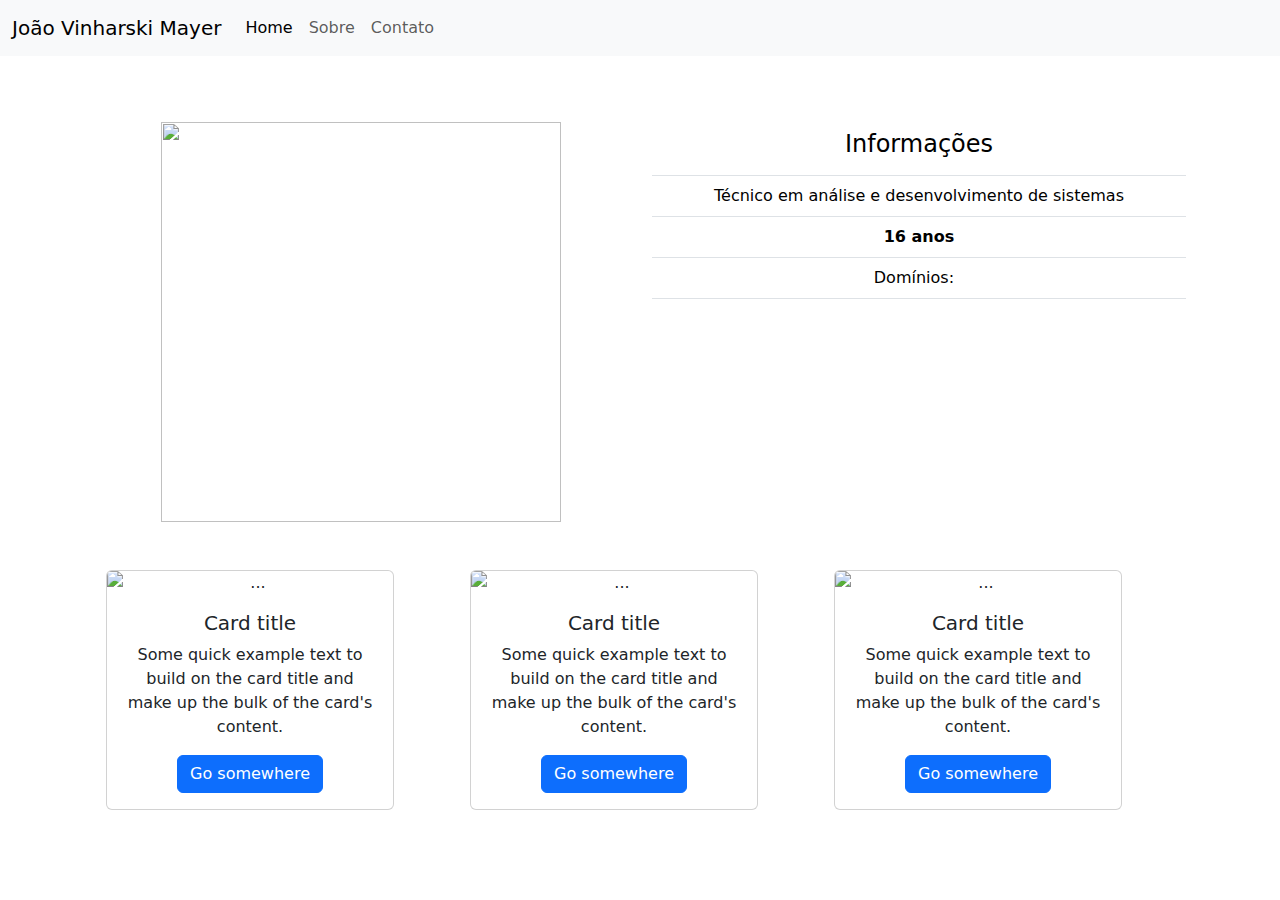
==== index.html @ 06689882 "Add files via upload" ====
<!DOCTYPE html>
<html lang="en">

<head>
    <link rel="stylesheet" href="style.css">
    <link href="https://cdn.jsdelivr.net/npm/bootstrap@5.3.3/dist/css/bootstrap.min.css" rel="stylesheet"
        integrity="sha384-QWTKZyjpPEjISv5WaRU9OFeRpok6YctnYmDr5pNlyT2bRjXh0JMhjY6hW+ALEwIH" crossorigin="anonymous">
    <meta charset="UTF-8">
    <meta name="viewport" content="width=device-width, initial-scale=1.0">
    <title>Curriculo - João Mayer</title>
</head>

<body>
    <header>
        <nav class="navbar navbar-expand-lg bg-body-tertiary">
            <div class="container-fluid">
                <a class="navbar-brand" href="#">João Vinharski Mayer</a>
                <button class="navbar-toggler" type="button" data-bs-toggle="collapse" data-bs-target="#navbarNav"
                    aria-controls="navbarNav" aria-expanded="false" aria-label="Toggle navigation">
                    <span class="navbar-toggler-icon"></span>
                </button>
                <div class="collapse navbar-collapse" id="navbarNav">
                    <ul class="navbar-nav">
                        <li class="nav-item">
                            <a class="nav-link active" aria-current="page" href="#">Home</a>
                        </li>
                        <li class="nav-item">
                            <a class="nav-link" href="#">Sobre</a>
                        </li>
                        <li class="nav-item">
                            <a class="nav-link" href="#">Contato</a>
                        </li>

                    </ul>
                </div>
            </div>
        </nav>
    </header>

    <main class="container pt-3">
        <div class="container text-center">
            <div class="row ">
                <div class="col">
                    <img class="profile" src="imagens/images.jfif" alt="" width="400px" height="400px">
                </div>
                <div class="col">
                    <table class="table">
                        <thead>
                            <tr>
                                <th scope="col">
                                    <h4>Informações</h4>
                                </th>
                            </tr>
                        </thead>
                        <tbody>
                            <tr>
                                <td>Técnico em análise e desenvolvimento de sistemas</td>
                            </tr>
                            <tr>
                                <th scope="row">16 anos</th>
                            </tr>
                            <tr>
                                <td scope="row">Domínios:
                                    <img src="imagens/html.png" alt="" width="45px">
                                    <img src="imagens/css-3.png" alt="" width="50px">
                                </td>
                            </tr>
                        </tbody>
                    </table>
                </div>
            </div>
            <div class="container text-center pt-5">
                <div class="row">
                    <div class="col">
                        <div class="card" style="width: 18rem;">
                            <img src="imagens/icons.png" class="card-img-top" alt="...">
                            <div class="card-body">
                                <h5 class="card-title">Card title</h5>
                                <p class="card-text">Some quick example text to build on the card title and make up the
                                    bulk of the card's content.</p>
                                <a href="#" class="btn btn-primary">Go somewhere</a>
                            </div>
                        </div>
                    </div>
                    <div class="col">
                        <div class="card" style="width: 18rem;">
                            <img src="imagens/icons.png" class="card-img-top" alt="...">
                            <div class="card-body">
                                <h5 class="card-title">Card title</h5>
                                <p class="card-text">Some quick example text to build on the card title and make up the
                                    bulk of the card's content.</p>
                                <a href="#" class="btn btn-primary">Go somewhere</a>
                            </div>
                        </div>
                    </div>
                    <div class="col">
                        <div class="card" style="width: 18rem;">
                            <img src="imagens/icons.png" class="card-img-top" alt="...">
                            <div class="card-body">
                                <h5 class="card-title">Card title</h5>
                                <p class="card-text">Some quick example text to build on the card title and make up the
                                    bulk of the card's content.</p>
                                <a href="#" class="btn btn-primary">Go somewhere</a>
                            </div>
                        </div>
                    </div>
                </div>
            </div>
    </main>




    <script src="https://cdn.jsdelivr.net/npm/bootstrap@5.3.3/dist/js/bootstrap.bundle.min.js"
        integrity="sha384-YvpcrYf0tY3lHB60NNkmXc5s9fDVZLESaAA55NDzOxhy9GkcIdslK1eN7N6jIeHz"
        crossorigin="anonymous"></script>
</body>

</html>
---- style.css ----
.profile, table{
    margin-top: 50px;
}
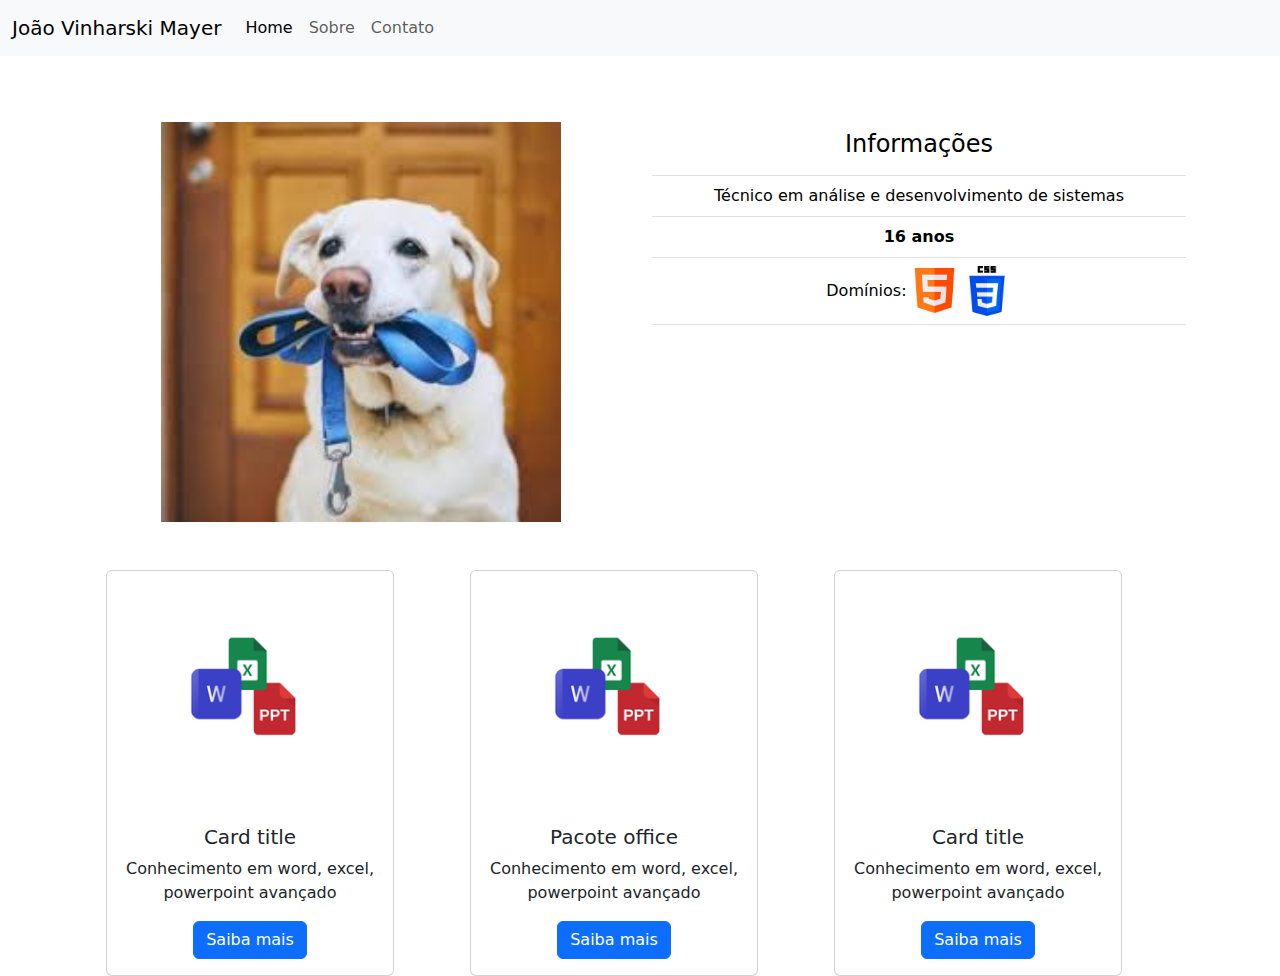
==== commit 591a8abf: "Update index.html" ====
--- a/index.html
+++ b/index.html
@@ -76,9 +76,18 @@
                             <img src="imagens/icons.png" class="card-img-top" alt="...">
                             <div class="card-body">
                                 <h5 class="card-title">Card title</h5>
-                                <p class="card-text">Some quick example text to build on the card title and make up the
-                                    bulk of the card's content.</p>
-                                <a href="#" class="btn btn-primary">Go somewhere</a>
+                                <p class="card-text">Conhecimento em word, excel, powerpoint avançado</p>
+                                <a href="#" class="btn btn-primary">Saiba mais</a>
+                            </div>
+                        </div>
+                    </div>
+                    <div class="col">
+                        <div class="card" style="width: 18rem;">
+                            <img src="imagens/icons.png" class="card-img-top" alt="...">
+                            <div class="card-body">
+                                <h5 class="card-title">Pacote office</h5>
+                                <p class="card-text">Conhecimento em word, excel, powerpoint avançado</p>
+                                <a href="#" class="btn btn-primary">Saiba mais</a>
                             </div>
                         </div>
                     </div>
@@ -87,20 +96,8 @@
                             <img src="imagens/icons.png" class="card-img-top" alt="...">
                             <div class="card-body">
                                 <h5 class="card-title">Card title</h5>
-                                <p class="card-text">Some quick example text to build on the card title and make up the
-                                    bulk of the card's content.</p>
-                                <a href="#" class="btn btn-primary">Go somewhere</a>
-                            </div>
-                        </div>
-                    </div>
-                    <div class="col">
-                        <div class="card" style="width: 18rem;">
-                            <img src="imagens/icons.png" class="card-img-top" alt="...">
-                            <div class="card-body">
-                                <h5 class="card-title">Card title</h5>
-                                <p class="card-text">Some quick example text to build on the card title and make up the
-                                    bulk of the card's content.</p>
-                                <a href="#" class="btn btn-primary">Go somewhere</a>
+                                <p class="card-text">Conhecimento em word, excel, powerpoint avançado</p>
+                                <a href="#" class="btn btn-primary">Saiba mais</a>
                             </div>
                         </div>
                     </div>
@@ -116,4 +113,4 @@
         crossorigin="anonymous"></script>
 </body>
 
-</html>+</html>
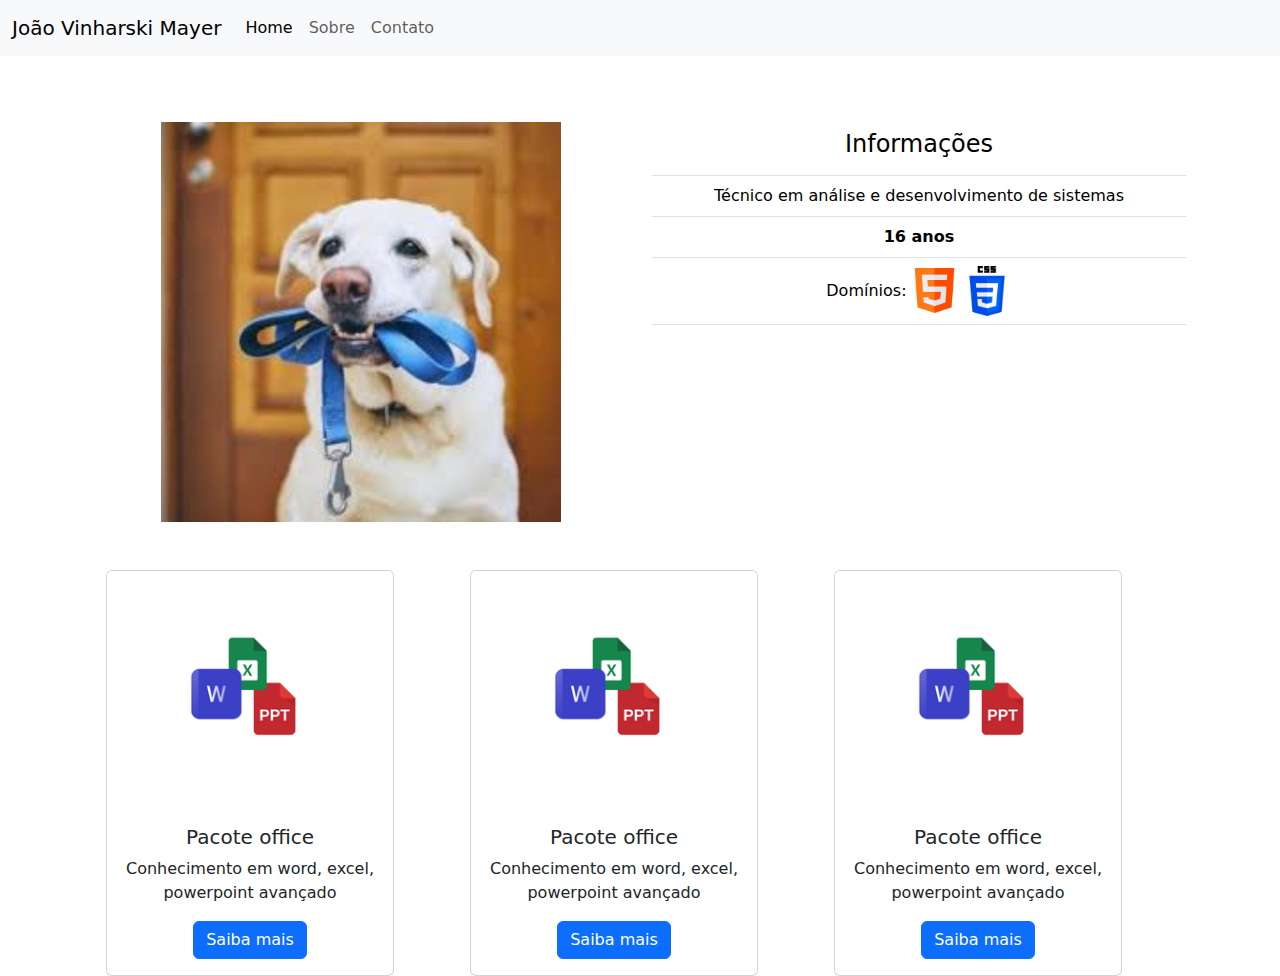
==== commit c66e1ad5: "Update index.html" ====
--- a/index.html
+++ b/index.html
@@ -75,7 +75,7 @@
                         <div class="card" style="width: 18rem;">
                             <img src="imagens/icons.png" class="card-img-top" alt="...">
                             <div class="card-body">
-                                <h5 class="card-title">Card title</h5>
+                                <h5 class="card-title">Pacote office</h5>
                                 <p class="card-text">Conhecimento em word, excel, powerpoint avançado</p>
                                 <a href="#" class="btn btn-primary">Saiba mais</a>
                             </div>
@@ -95,7 +95,7 @@
                         <div class="card" style="width: 18rem;">
                             <img src="imagens/icons.png" class="card-img-top" alt="...">
                             <div class="card-body">
-                                <h5 class="card-title">Card title</h5>
+                                <h5 class="card-title">Pacote office</h5>
                                 <p class="card-text">Conhecimento em word, excel, powerpoint avançado</p>
                                 <a href="#" class="btn btn-primary">Saiba mais</a>
                             </div>
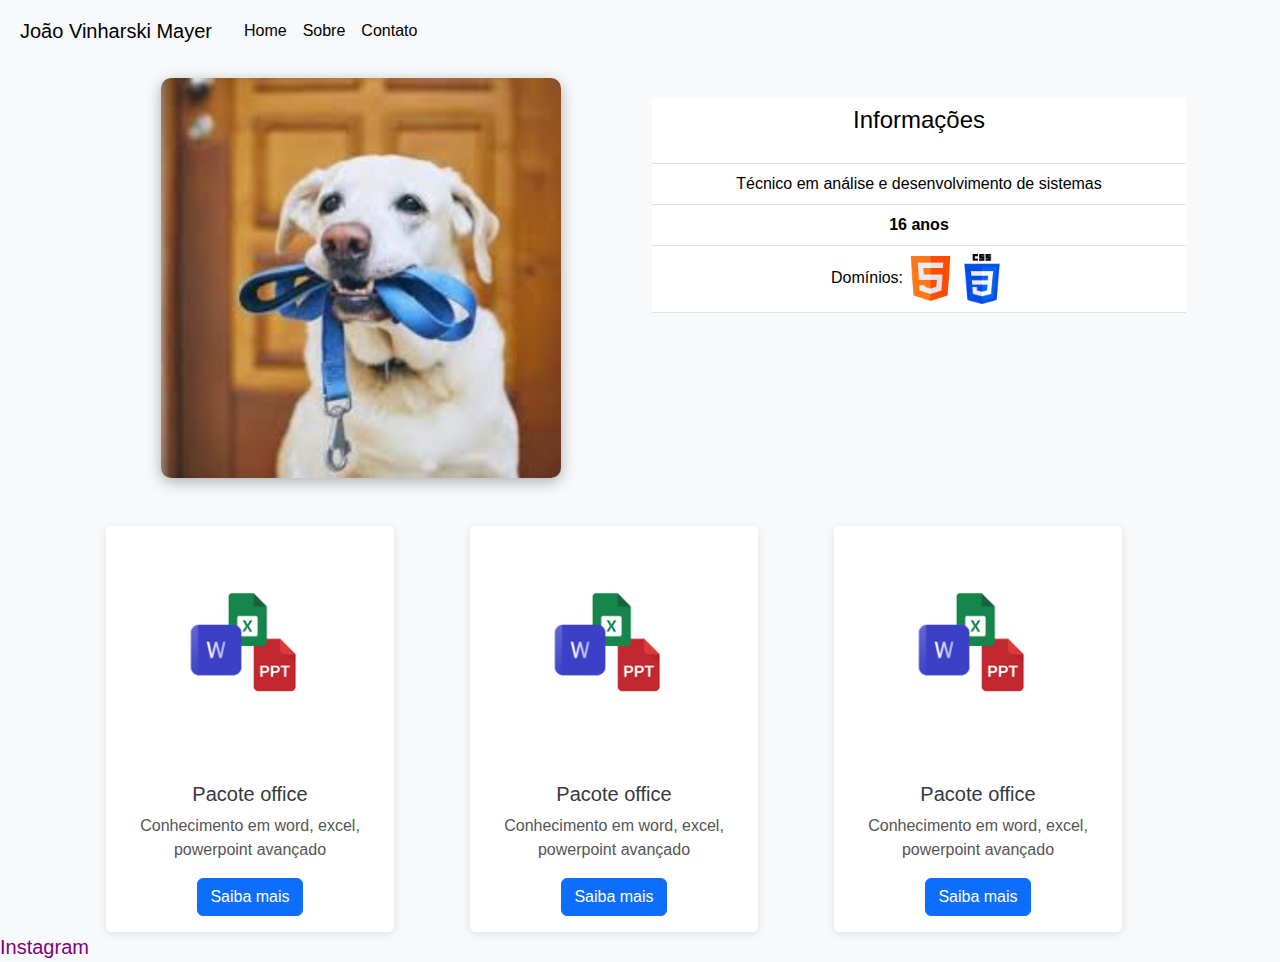
==== commit 98520de8: "Update and rename home.html to index.html" ====
--- a/index.html
+++ b/index.html
@@ -2,9 +2,9 @@
 <html lang="en">
 
 <head>
-    <link rel="stylesheet" href="style.css">
     <link href="https://cdn.jsdelivr.net/npm/bootstrap@5.3.3/dist/css/bootstrap.min.css" rel="stylesheet"
-        integrity="sha384-QWTKZyjpPEjISv5WaRU9OFeRpok6YctnYmDr5pNlyT2bRjXh0JMhjY6hW+ALEwIH" crossorigin="anonymous">
+    integrity="sha384-QWTKZyjpPEjISv5WaRU9OFeRpok6YctnYmDr5pNlyT2bRjXh0JMhjY6hW+ALEwIH" crossorigin="anonymous">
+    <link rel="stylesheet" href="home.css">
     <meta charset="UTF-8">
     <meta name="viewport" content="width=device-width, initial-scale=1.0">
     <title>Curriculo - João Mayer</title>
@@ -14,7 +14,7 @@
     <header>
         <nav class="navbar navbar-expand-lg bg-body-tertiary">
             <div class="container-fluid">
-                <a class="navbar-brand" href="#">João Vinharski Mayer</a>
+                <a class="navbar-brand p-2" href="#">João Vinharski Mayer</a>
                 <button class="navbar-toggler" type="button" data-bs-toggle="collapse" data-bs-target="#navbarNav"
                     aria-controls="navbarNav" aria-expanded="false" aria-label="Toggle navigation">
                     <span class="navbar-toggler-icon"></span>
@@ -22,13 +22,13 @@
                 <div class="collapse navbar-collapse" id="navbarNav">
                     <ul class="navbar-nav">
                         <li class="nav-item">
-                            <a class="nav-link active" aria-current="page" href="#">Home</a>
+                            <a class="nav-link active" aria-current="page" href="home.html">Home</a>
                         </li>
                         <li class="nav-item">
-                            <a class="nav-link" href="#">Sobre</a>
+                            <a class="nav-link" href="sobre.html">Sobre</a>
                         </li>
                         <li class="nav-item">
-                            <a class="nav-link" href="#">Contato</a>
+                            <a class="nav-link" href="contato.html">Contato</a>
                         </li>
 
                     </ul>
@@ -105,12 +105,16 @@
             </div>
     </main>
 
+    <footer>
+        <div class="">
+            <a href="#">Instagram</a>
+        </div>
+    </footer>
 
 
-
-    <script src="https://cdn.jsdelivr.net/npm/bootstrap@5.3.3/dist/js/bootstrap.bundle.min.js"
+    
+</body>
+<script src="https://cdn.jsdelivr.net/npm/bootstrap@5.3.3/dist/js/bootstrap.bundle.min.js"
         integrity="sha384-YvpcrYf0tY3lHB60NNkmXc5s9fDVZLESaAA55NDzOxhy9GkcIdslK1eN7N6jIeHz"
         crossorigin="anonymous"></script>
-</body>
-
 </html>
--- a/home.css
+++ b/home.css
@@ -0,0 +1,66 @@
+body {
+    font-family: Arial, sans-serif;
+    background-color: #f8f9fa; /* Cor de fundo suave */
+    color: #333; /* Cor do texto */
+}
+
+header {
+    background-color: #343a40; /* Cor do cabeçalho */
+}
+
+.navbar-brand, .nav-link {
+    color: #000000; /* Cor do texto no cabeçalho */
+}
+
+.nav-link:hover {
+    color: #ffc107; /* Cor ao passar o mouse */
+}
+
+.profile {
+    border-radius: 10px; /* Bordas arredondadas para a imagem */
+    box-shadow: 0 4px 15px rgba(0, 0, 0, 0.3); /* Sombra sutil na imagem */
+}
+
+.table {
+    margin-top: 20px; /* Espaçamento acima da tabela */
+}
+
+.card {
+    border: none; /* Remover borda padrão */
+    box-shadow: 0 2px 10px rgba(0, 0, 0, 0.1); /* Sombra leve para os cards */
+}
+
+.card-title {
+    color: #343a40; /* Cor dos títulos dos cards */
+}
+
+.card-text {
+    color: #555; /* Cor do texto dos cards */
+}
+
+h4 {
+    margin-bottom: 20px; /* Espaçamento abaixo dos títulos */
+}
+
+a{
+    color: purple;
+    text-decoration: none;
+    font-size: 20px;
+    position: relative;
+}
+
+/*animação linha*/
+a::after {
+    content: '';
+    position: absolute;
+    width: 0;
+    height: 2px;
+    bottom: 0;
+    background-color: purple;
+    left: 0;
+    transition: width 0.4s ease;
+}
+
+a:hover::after {
+    width: 100%;
+}